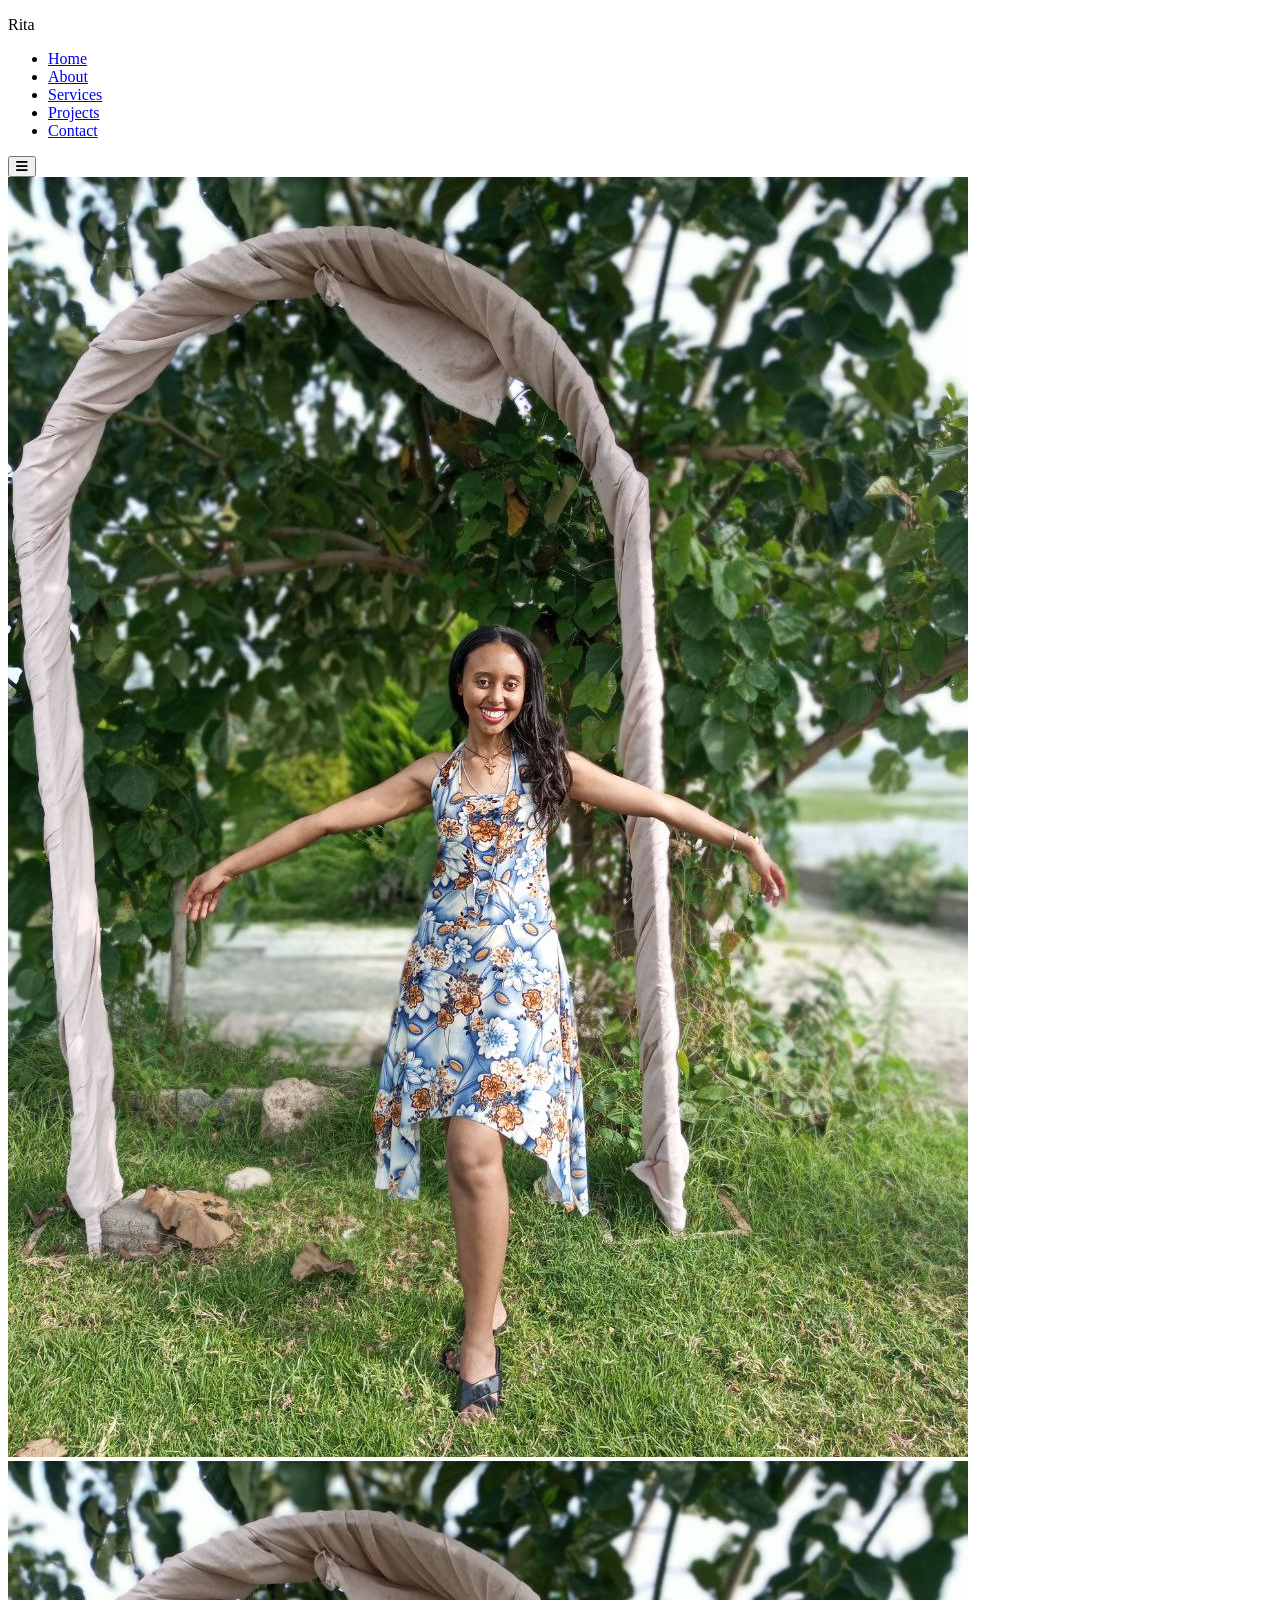
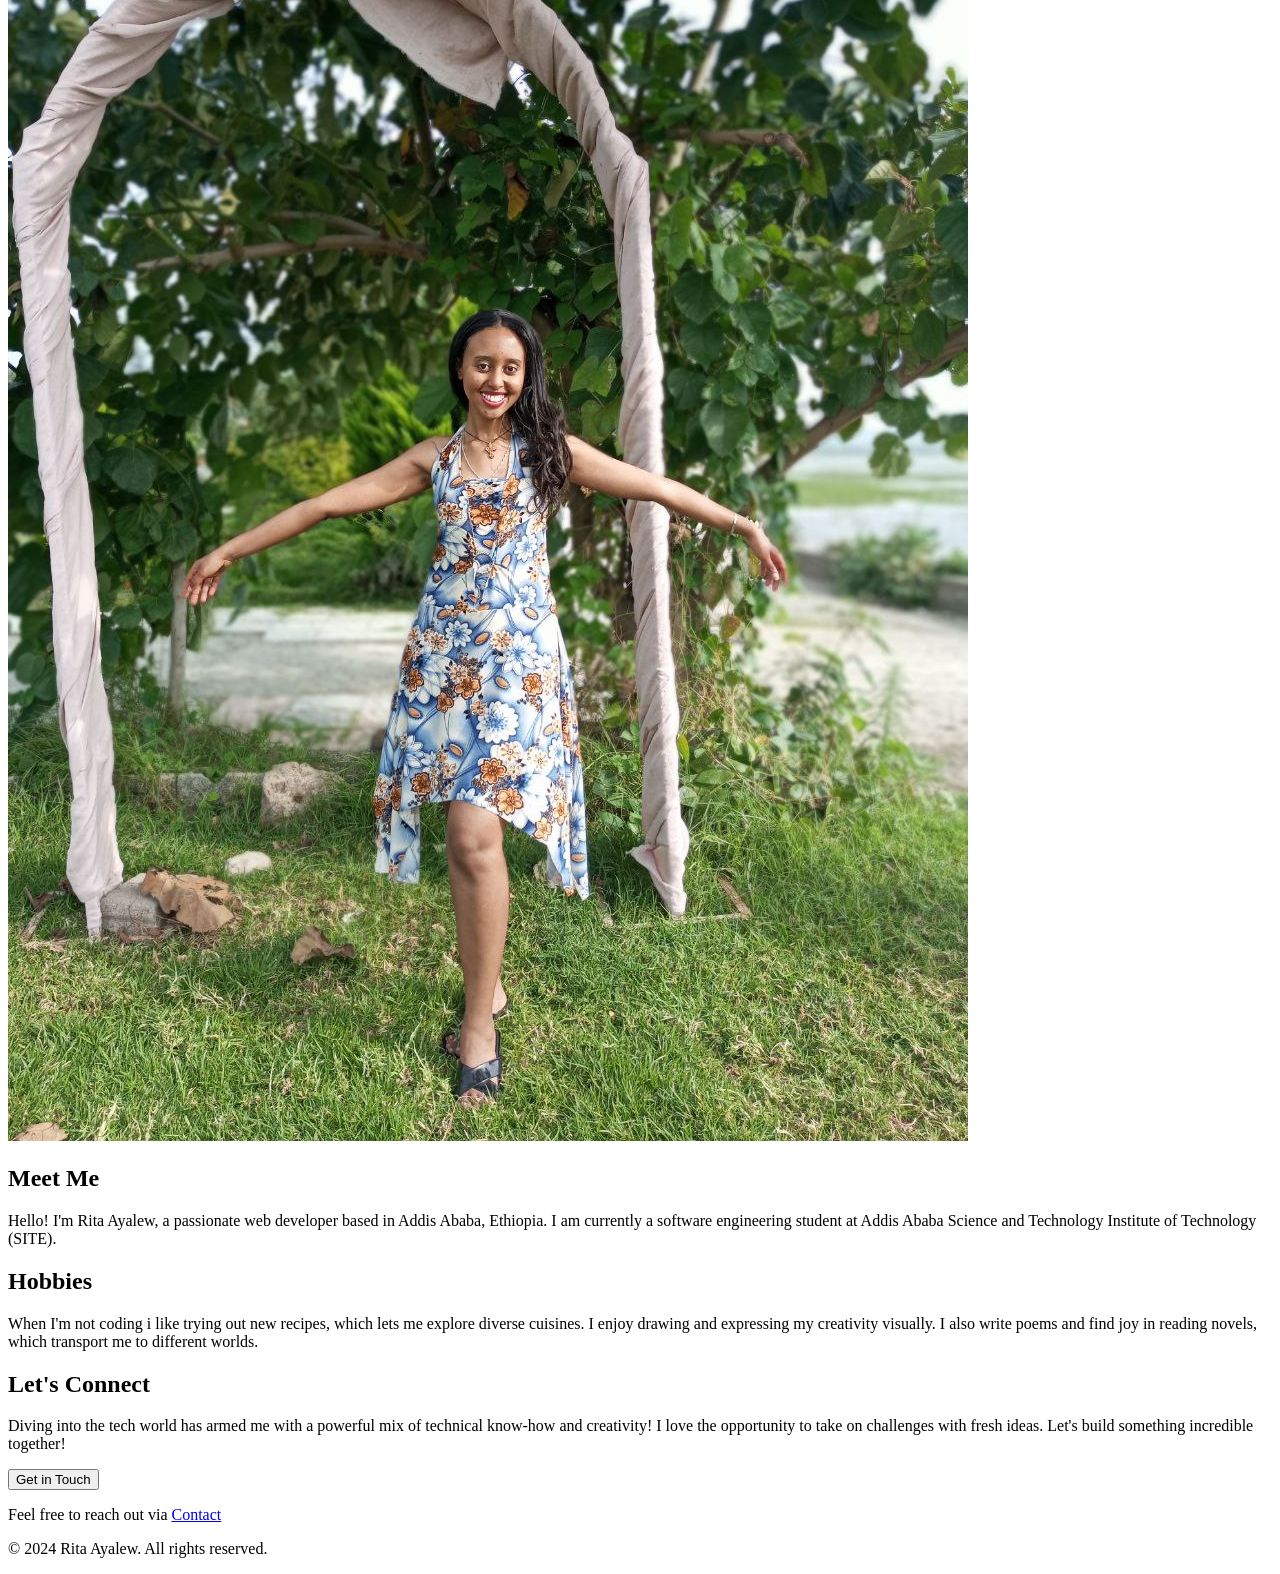
==== src/about.html @ 48b7dfcb "Add files via upload" ====
<!DOCTYPE html>
<html lang="en">
<head>
    <meta charset="UTF-8">
    <meta name="viewport" content="width=device-width, initial-scale=1.0">
    <title>Rita Ayalew - Web Developer</title>
    <link rel="stylesheet" href="https://cdnjs.cloudflare.com/ajax/libs/font-awesome/6.6.0/css/all.min.css">
</head>
<body>
    <header>
        <div>
            <p>Rita</p>
        </div>
        <nav>
            <ul>
                <li><a href="home.html">Home</a></li>
                <li><a href="about.html">About</a></li>
                <li><a href="services.html">Services</a></li>
                <li><a href="projects.html">Projects</a></li>
                <li><a href="contact.html">Contact</a></li>
            </ul>
            <button><i class="fa fa-bars"></i></button>
        </nav>
    </header>
    <main>
        <section>
            <div>
                <img src="images/pic-2.jpg" alt="Portrait of Rita Ayalew, web developer">
                <img src="images/pic-2.jpg" alt="Portrait of Rita Ayalew, web developer-2">
            </div>
            <h2>Meet Me</h2>
            <p>Hello! I'm Rita Ayalew, a passionate web developer based in Addis Ababa, Ethiopia. I am currently a software engineering student at Addis Ababa Science and Technology Institute of Technology (SITE).</p>
        </section>

        <section>
            <h2>Hobbies</h2>
            <p>When I'm not coding i like trying out new recipes, which lets me explore diverse cuisines. I enjoy drawing and expressing my creativity visually. I also write poems and find joy in reading novels, which transport me to different worlds.</p>
        </section>

        <section>
            <div>
                <h2>Let's Connect</h2>
                <p>Diving into the tech world has armed me with a powerful mix of technical know-how and creativity! I love the opportunity to take on challenges with fresh ideas. Let's build something incredible together!</p>
            </div>
            <button onclick="window.location.href='contact.html'">Get in Touch</button>

        </section>
    </main>
    <footer>
        <p>
            Feel free to reach out via 
            <span>
                <a href="contact.html" >Contact</a>
            </span>
        </p> 
        <p>© 2024 Rita Ayalew. All rights reserved.
    </footer>
    
</body>
</html>
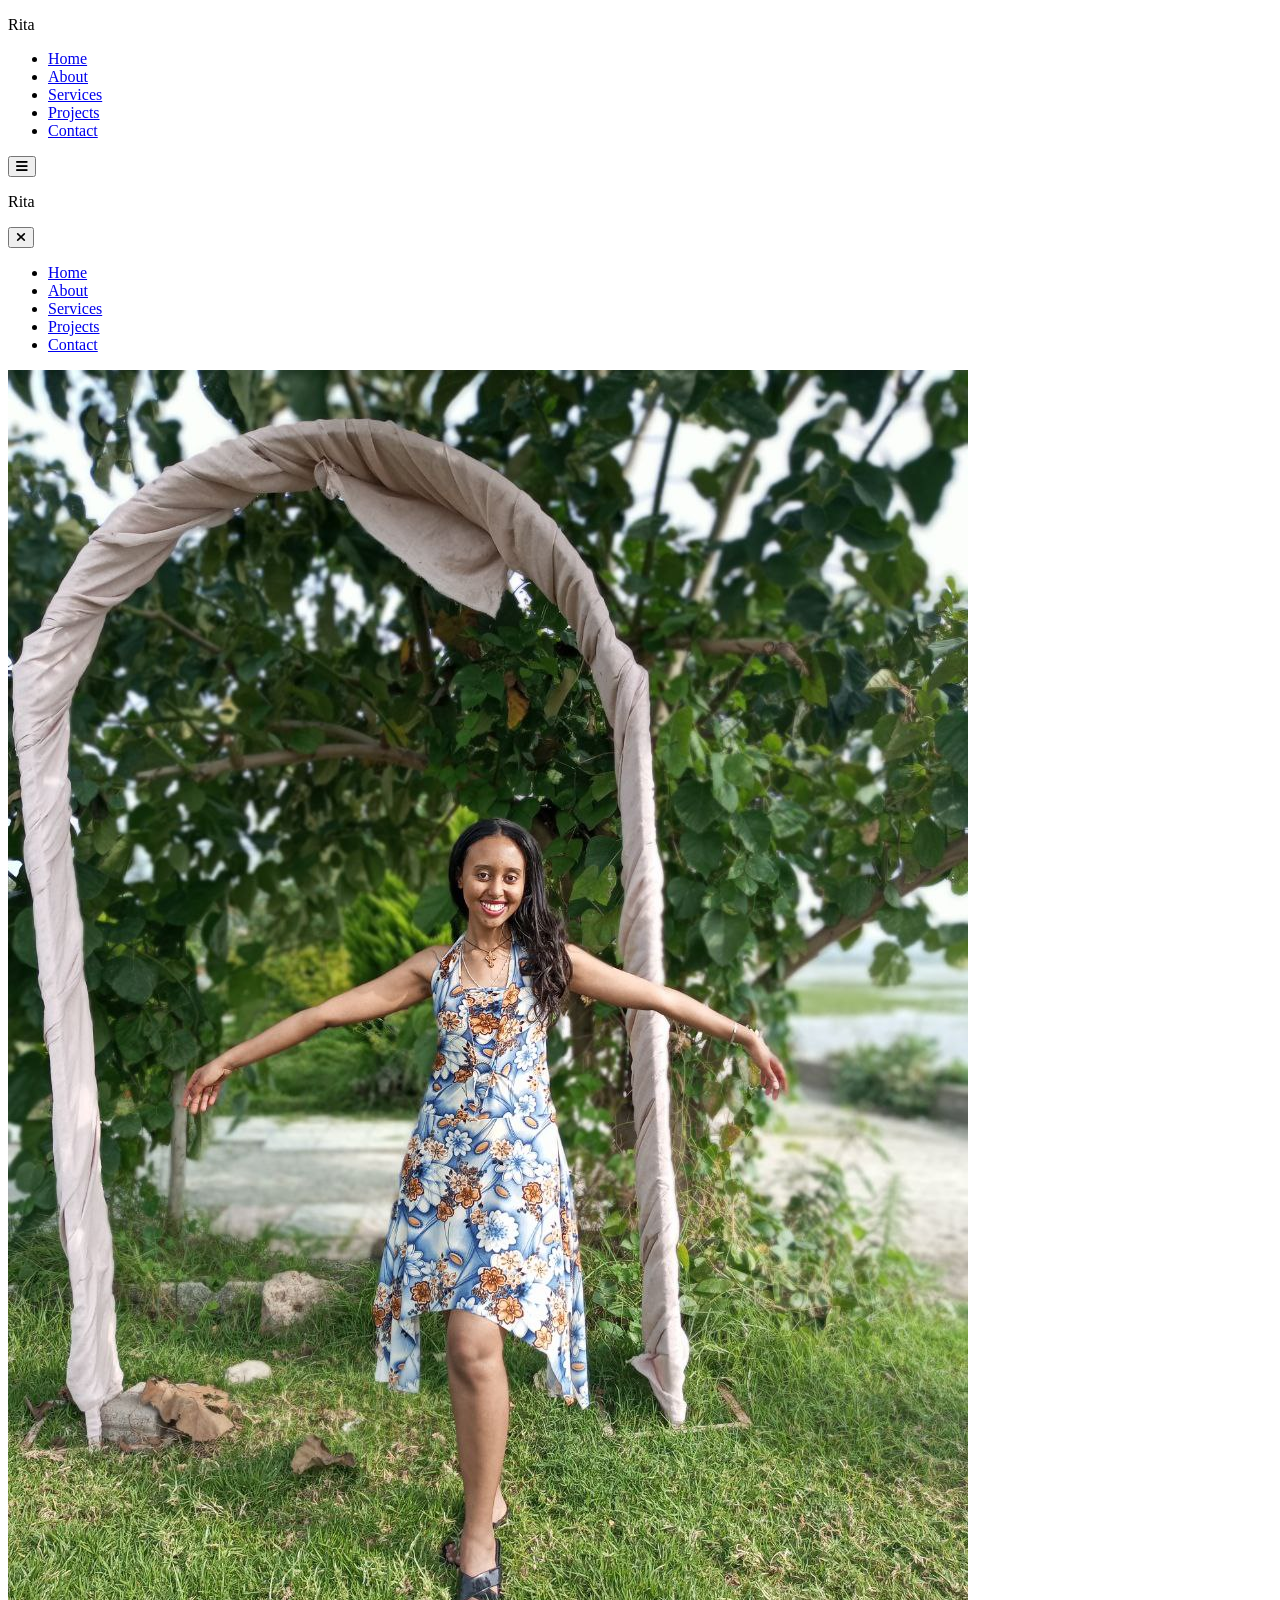
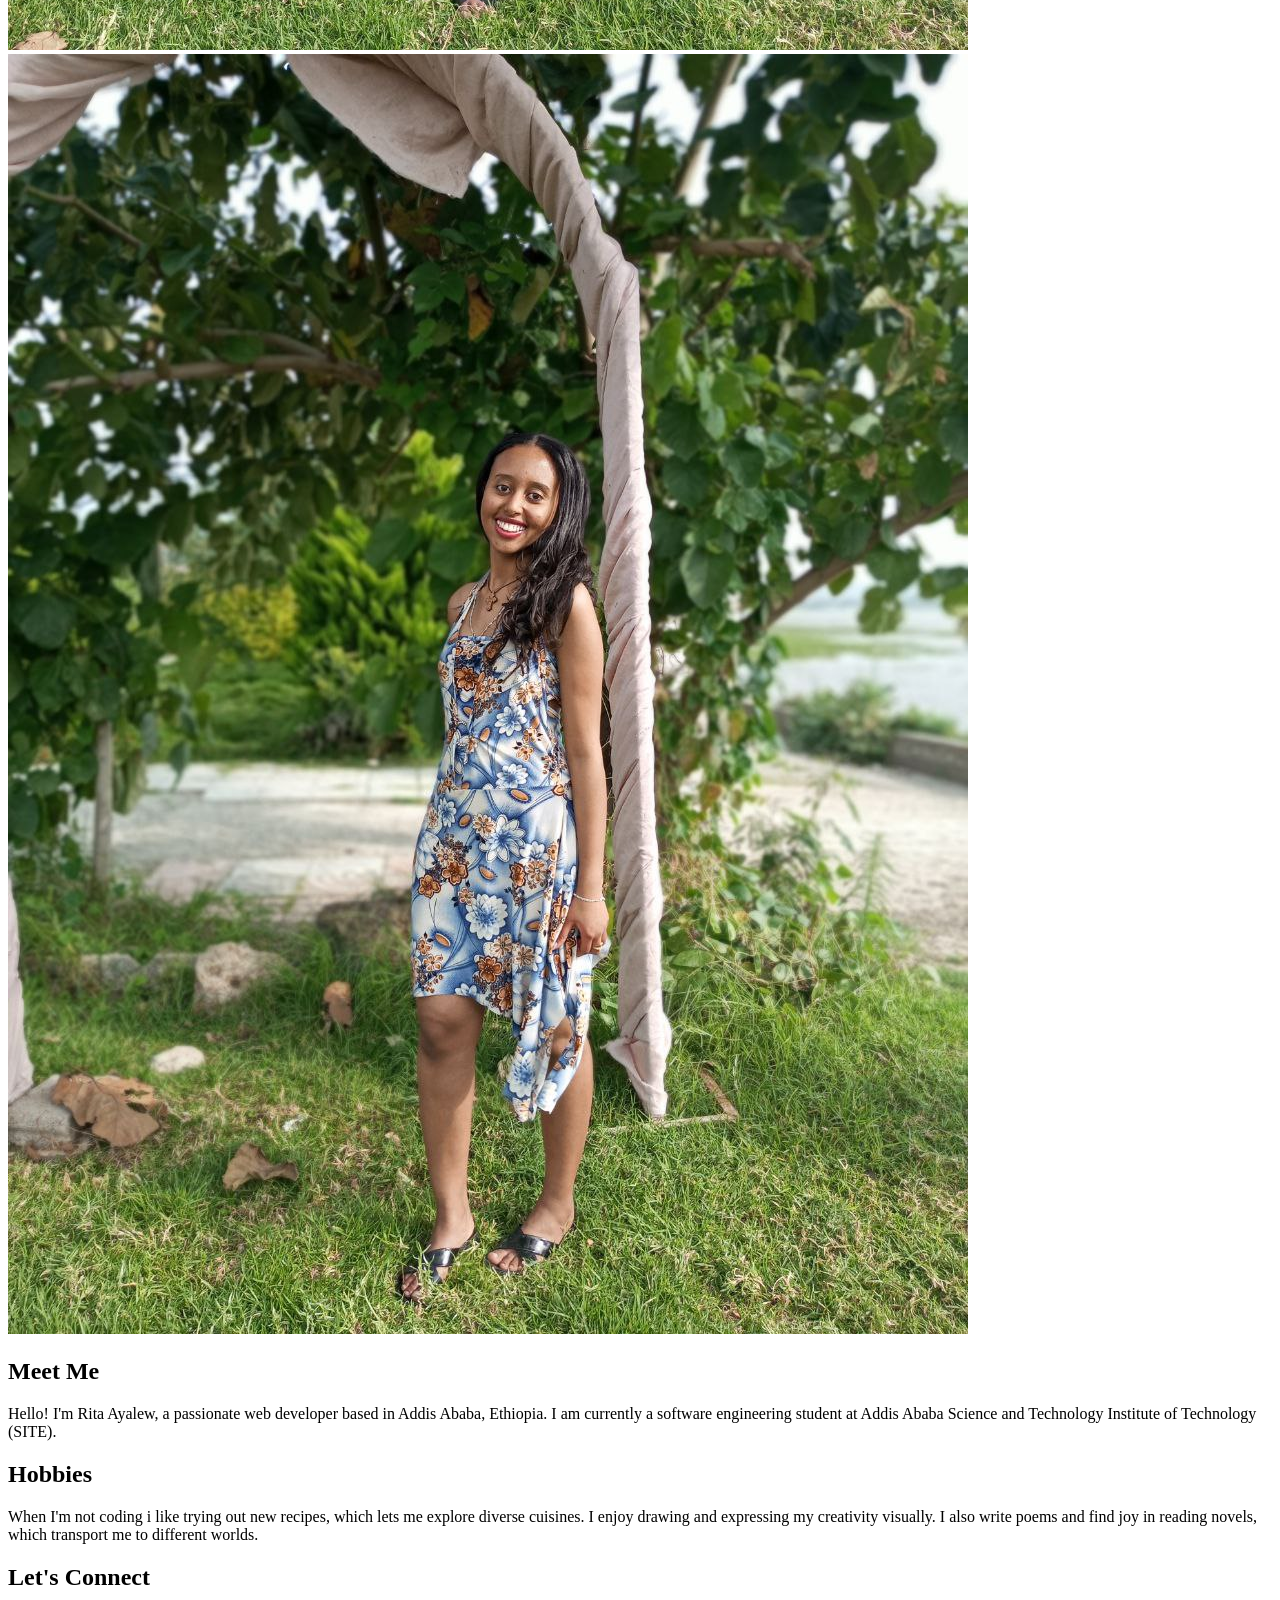
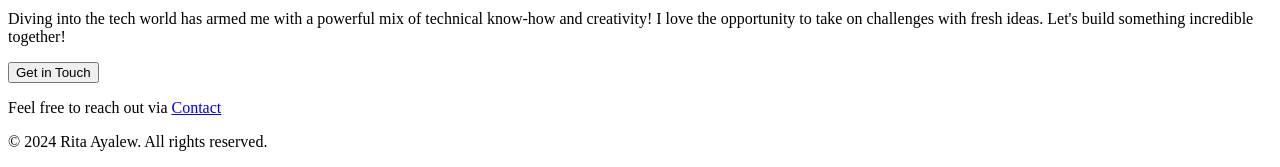
==== commit 3a95fc08: "modify html to enable easy css integration" ====
--- a/src/about.html
+++ b/src/about.html
@@ -5,13 +5,35 @@
     <meta name="viewport" content="width=device-width, initial-scale=1.0">
     <title>Rita Ayalew - Web Developer</title>
     <link rel="stylesheet" href="https://cdnjs.cloudflare.com/ajax/libs/font-awesome/6.6.0/css/all.min.css">
+
+    <link rel="preconnect" href="https://fonts.googleapis.com">
+    <link rel="preconnect" href="https://fonts.gstatic.com" crossorigin>
+    <link href="https://fonts.googleapis.com/css2?family=Ingrid+Darling&family=Inspiration&family=Irish+Grover&display=swap" rel="stylesheet">
+
+    <!-- <link rel="stylesheet" href="./css/common.css">
+    <link rel="stylesheet" href="./css/aboutStyles.css"> -->
 </head>
 <body>
     <header>
-        <div>
+        <div class="logo">
             <p>Rita</p>
         </div>
-        <nav>
+        <nav class="nav-bar">
+            <ul class="nav-links">
+                <li class="nav-link"><a href="home.html">Home</a></li>
+                <li class="nav-link"><a href="about.html">About</a></li>
+                <li class="nav-link"><a href="services.html">Services</a></li>
+                <li class="nav-link"><a href="projects.html">Projects</a></li>
+                <li class="nav-link"><a href="contact.html">Contact</a></li>
+            </ul>
+            <button class="burger-menu"><i class="fa fa-bars"></i></button>
+        </nav>
+    </header>
+        <div class="sidebar">
+            <div class="logo">
+                <p>Rita</p>
+                <button class="close-button"><i class="fa-solid fa-xmark"></i></button>
+            </div>
             <ul>
                 <li><a href="home.html">Home</a></li>
                 <li><a href="about.html">About</a></li>
@@ -19,30 +41,35 @@
                 <li><a href="projects.html">Projects</a></li>
                 <li><a href="contact.html">Contact</a></li>
             </ul>
-            <button><i class="fa fa-bars"></i></button>
-        </nav>
-    </header>
+        </div>
+
     <main>
-        <section>
-            <div>
-                <img src="images/pic-2.jpg" alt="Portrait of Rita Ayalew, web developer">
-                <img src="images/pic-2.jpg" alt="Portrait of Rita Ayalew, web developer-2">
-            </div>
-            <h2>Meet Me</h2>
-            <p>Hello! I'm Rita Ayalew, a passionate web developer based in Addis Ababa, Ethiopia. I am currently a software engineering student at Addis Ababa Science and Technology Institute of Technology (SITE).</p>
+        <section class="about-me">
+            <section class="partition">
+                <div class="image-container">
+                    <div class="image img-1" >
+                        <img src="images/pic-2.jpg" alt="Portrait of Rita Ayalew, web developer">
+                    </div>
+                    <div class="image img-2" >
+                        <img src="images/pic-3.jpg" alt="Portrait of Rita Ayalew, web developer-2">
+                    </div>
+                </div>
+                <h2>Meet Me</h2>
+                <p>Hello! I'm Rita Ayalew, a passionate web developer based in Addis Ababa, Ethiopia. I am currently a software engineering student at Addis Ababa Science and Technology Institute of Technology (SITE).</p>
+            </section>
+    
+            <section class="partition hobbies">
+                <h2>Hobbies</h2>
+                <p>When I'm not coding i like trying out new recipes, which lets me explore diverse cuisines. I enjoy drawing and expressing my creativity visually. I also write poems and find joy in reading novels, which transport me to different worlds.</p>
+            </section>
         </section>
-
-        <section>
-            <h2>Hobbies</h2>
-            <p>When I'm not coding i like trying out new recipes, which lets me explore diverse cuisines. I enjoy drawing and expressing my creativity visually. I also write poems and find joy in reading novels, which transport me to different worlds.</p>
-        </section>
-
-        <section>
-            <div>
+        
+        <section class="lets-connect">
+            <div class="circle">
                 <h2>Let's Connect</h2>
                 <p>Diving into the tech world has armed me with a powerful mix of technical know-how and creativity! I love the opportunity to take on challenges with fresh ideas. Let's build something incredible together!</p>
             </div>
-            <button onclick="window.location.href='contact.html'">Get in Touch</button>
+            <button class="call-to-action-btn" onclick="window.location.href='contact.html'">Get in Touch</button>
 
         </section>
     </main>
@@ -56,5 +83,6 @@
         <p>© 2024 Rita Ayalew. All rights reserved.
     </footer>
     
+    <!-- <script src="./javascript/script.js"></script> -->
 </body>
 </html>
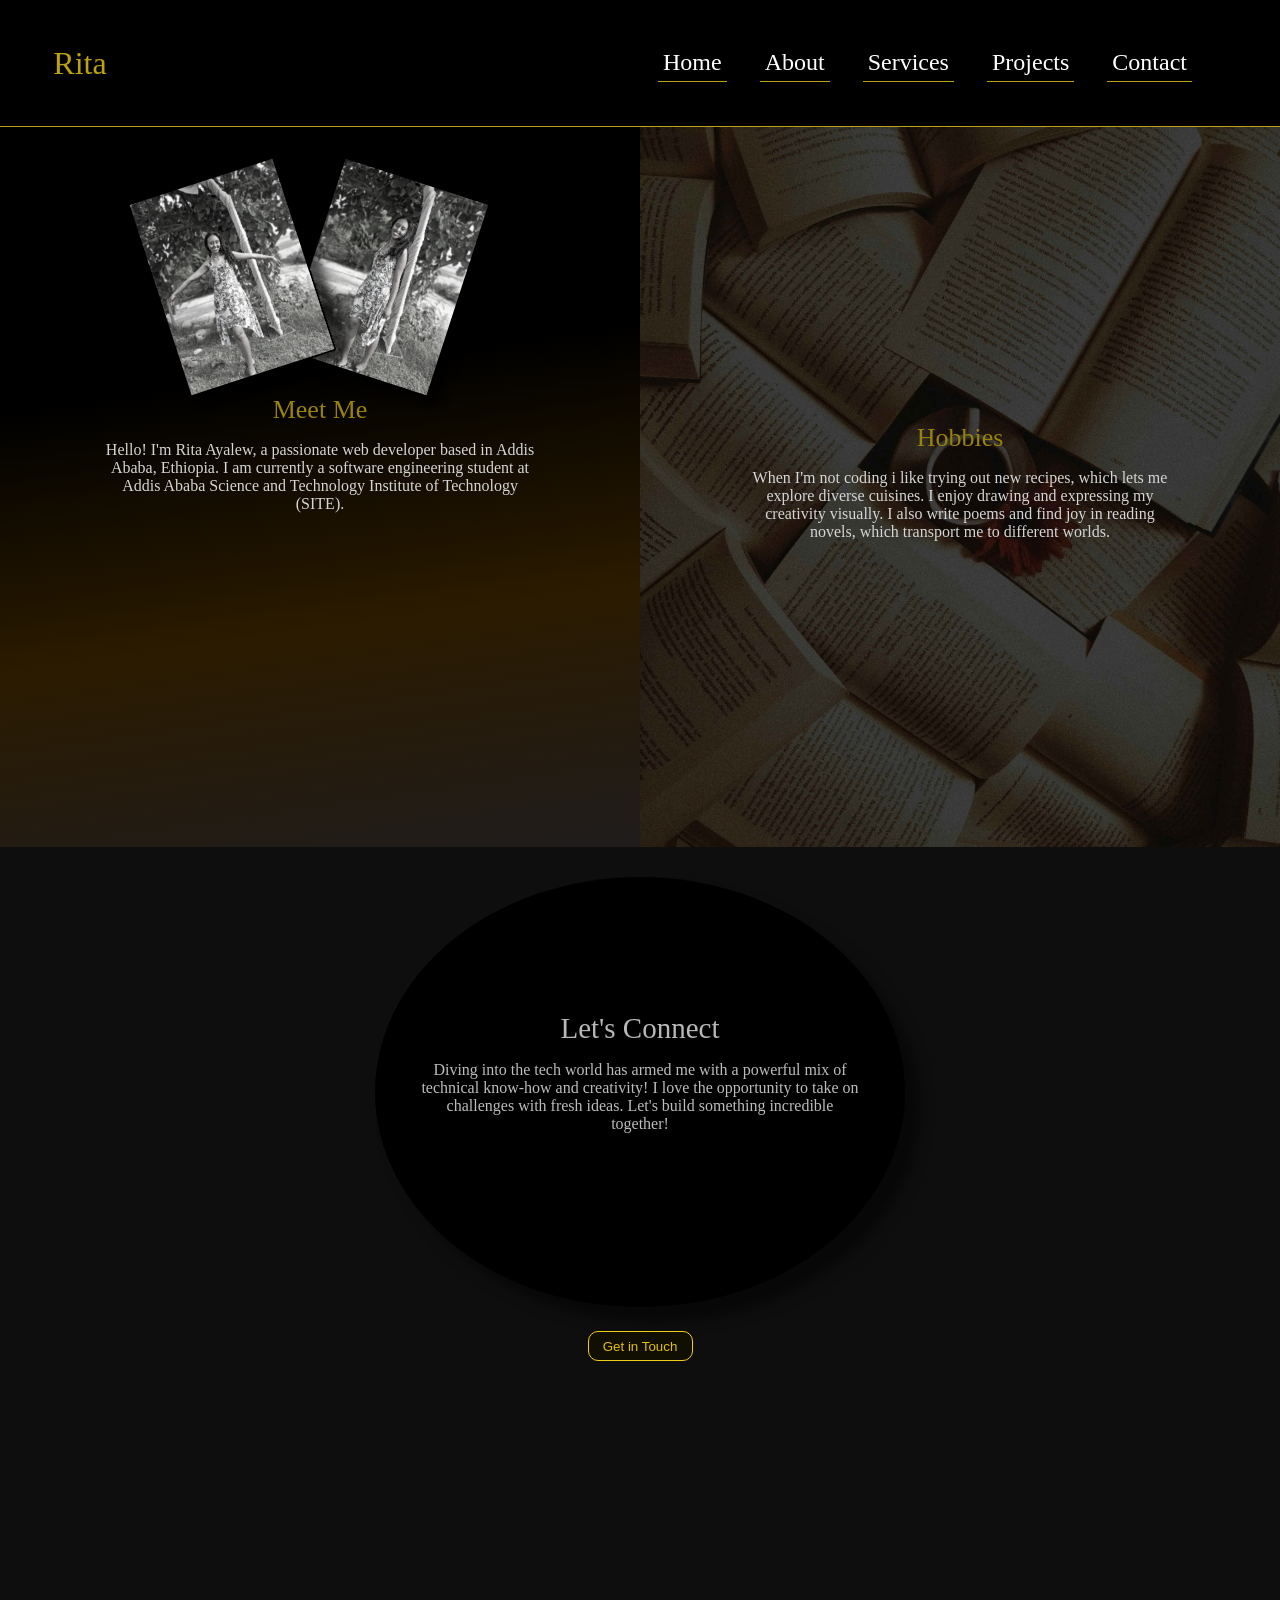
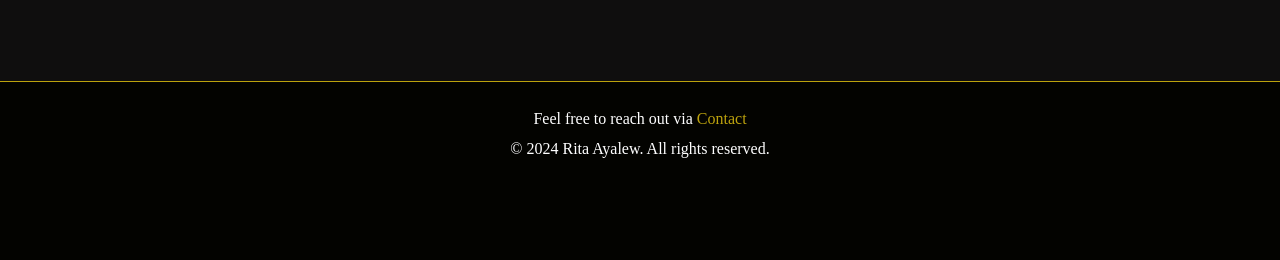
==== commit 90c0560a: "add css that matches figma design" ====
--- a/src/about.html
+++ b/src/about.html
@@ -10,8 +10,8 @@
     <link rel="preconnect" href="https://fonts.gstatic.com" crossorigin>
     <link href="https://fonts.googleapis.com/css2?family=Ingrid+Darling&family=Inspiration&family=Irish+Grover&display=swap" rel="stylesheet">
 
-    <!-- <link rel="stylesheet" href="./css/common.css">
-    <link rel="stylesheet" href="./css/aboutStyles.css"> -->
+    <link rel="stylesheet" href="./css/common.css">
+    <link rel="stylesheet" href="./css/aboutStyles.css">
 </head>
 <body>
     <header>
--- a/src/css/common.css
+++ b/src/css/common.css
@@ -0,0 +1,151 @@
+*{
+    margin: 0;
+    padding: 0;
+}
+body{
+    max-height: 100vh;
+}
+header{
+    position: sticky;
+    top: 0;
+    z-index: 20;
+    max-width: 100%;
+    height: 14vh;
+    background-color: black;
+    display: flex;
+    align-items: center;
+    border-bottom: 1px solid #BCA20D;
+}
+.logo{
+    width: 100px;
+    margin: 0 auto 0 30px;
+}
+.logo p{
+    color: #BCA20D;
+    font-size: 32px;
+    text-align: center;
+    font-family: "inspiration", serif;
+}
+nav{
+    display: flex;
+    align-items: center;
+    margin-right: 55px;
+    
+}
+header ul{
+    width: 600px;
+    list-style: none;
+    display: flex;
+    justify-content: space-evenly;
+    align-items: center;
+}
+header ul li, .sidebar ul li{
+    padding: 5px;
+    border-bottom: 1px solid #BCA20D;
+    font-family: "Ingrid Darling", serif;
+}
+header ul li a, .sidebar ul li a{
+    font-size: 24px;
+    text-decoration: none;
+    color: white;
+}
+header ul li:hover, .sidebar ul li:hover{
+    background-color: #4C420A;
+    border-bottom: 1px solid white;
+}
+.sidebar{
+    width: 400px;
+    height: 100vh;
+    position: fixed;
+    top: 0;
+    right: 0;
+    z-index: 999;
+    background-color: #100e0e;
+    display: none;
+    flex-direction: column;
+    opacity: 0.9;
+    box-shadow: -20px 0px 60px rgba(0, 0, 0, 0.8);
+}
+.sidebar ul{
+    height: 380px;
+    display: flex;
+    flex-direction: column;
+    justify-content: space-around;
+    align-items: center;
+    list-style: none;
+}
+.sidebar .logo{
+    margin: 0 auto 16px;
+    padding: 0 30px;
+    height: 14vh;
+    width: 250px;
+    display: flex;
+    justify-content: space-between;
+    align-items: center;
+    border-bottom: 1px solid #BCA20D;
+}
+.sidebar ul li{
+    padding: 10px 30px
+}
+.burger-menu{
+    display: none;
+    background-color: transparent;
+    border: none;
+    cursor: pointer;
+}
+.burger-menu .fa-bars{
+    color: white;
+    font-size: 25px;
+    width: 30px;
+}
+.close-button{
+    background-color: transparent;
+    border: none;
+    cursor: pointer;
+}
+.close-button .fa-xmark{
+    color: rgb(118, 5, 5);
+    font-size: 30px;
+}
+@media (max-width:768px) {
+    .nav-bar .nav-links{
+        display: none;
+    }
+    .burger-menu{
+        display: block;
+    }
+}
+@media (max-width:1190px){
+    header ul{
+        margin-right: -30px;
+        width: 500px;
+    }
+}
+
+.call-to-action-btn:focus{
+    border: none;
+    color: white;
+}
+
+
+
+
+footer{
+    padding: 16px 0 0px;
+    background-color: #030300;
+    width: 100%;
+    height: 18vh;
+    border-top: 1px solid #BCA20D;
+}
+footer p{
+    color: white;
+    text-align: center;
+    margin: 12px 0;
+}
+footer a{
+    color: #BCA20D;
+    text-decoration: none;
+}
+footer a:hover{
+    color: #d9cf9e;
+}
--- a/src/css/aboutStyles.css
+++ b/src/css/aboutStyles.css
@@ -0,0 +1,142 @@
+.about-me{
+    display: flex; 
+}
+.about-me .partition{
+    height: 80vh;
+    width: 50%;
+    background-image: linear-gradient(-188deg,rgb(0, 0, 0) 35%,#2b1b00,rgb(31, 28, 28) );
+}
+.partition .image-container{
+    width: 330px;
+    margin: 48px auto 0;
+    display: flex;
+}
+.image-container img{
+    width: 190px;
+    object-fit: cover;
+    margin: -38px -28px 0;
+    filter: grayscale(95%); 
+}
+.image-container .image{
+    width: 150px;
+    height: 200px;
+    overflow: hidden;
+    border: 2px solid black;
+    box-shadow: 12px 8px 8px rgb(0,0,0,0.6);
+}
+.image-container:hover  .img-1{
+    transform: rotatey(80deg);
+    transform-origin: right;
+    transition: transform 2s ease;
+}
+.image-container:hover  .img-2{
+    transform: rotatey(-80deg);
+    transform-origin: left;
+    transition: transform 2s ease;
+}
+.image-container .img-1{
+    transform: rotate(-18deg);
+    z-index: 3;
+}
+.image-container .img-2{
+    transform: rotate(18deg);
+}
+.partition h2{
+    font-family: "Irish Grover", serif;
+    font-size: 26px;
+    font-weight: 400;
+    text-align: center;
+    margin: 16px 0;
+    color: #98830a;
+}
+.partition p{
+    margin: 0 16%;
+    text-align: center;
+    color: rgb(213, 213, 213);
+}
+.about-me .hobbies{
+    position: relative;
+    background-image: url(../images/aesthetic-image.jpg);
+    background-size: cover; /* Makes the background cover the entire container */ 
+    background-position: center; /* Centers the background image */ 
+    background-repeat: no-repeat;
+    display: flex;
+    flex-direction: column;
+    justify-content: center;
+    align-items: center;
+}
+.about-me .hobbies::before { 
+    content: ''; 
+    position: absolute; 
+    top: 0; 
+    left: 0; 
+    width: 100%; 
+    height: 100%; 
+    background-color: rgba(0, 0, 0, 0.7); /* Black color with 50% transparency */ 
+    z-index: 1; /* Places the overlay above the background image */ 
+}
+.about-me .hobbies > *{
+    position: relative;
+    z-index: 3;
+}
+.about-me .hobbies h2{
+    margin: -10px 0 16px;
+}
+.lets-connect{
+    padding: 30px 0;
+    background-color: #0f0e0e;
+    height: 86vh;
+}
+.lets-connect .circle{
+    max-width: 500px;
+    margin: 0 auto;
+    height: 400px;
+    border-radius: 50%;
+    padding: 15px;
+    background-color: black;
+    display: flex;
+    flex-direction: column;
+    justify-content: center;
+    align-items: center;
+    box-shadow: 15px 15px 13px rgba(0, 0, 0, 0.5); 
+}
+.lets-connect .circle h2{
+    text-align: center;
+    font-weight: 400;
+    margin: -40px 0 16px;
+    color: rgb(184, 184, 184);
+    font-family: "Irish Grover", serif;
+    font-size: 29px;
+
+}
+.lets-connect .circle p{
+    margin: 0 30px;
+    text-align: center;
+    color: rgb(188, 188, 188);
+}
+
+.lets-connect .call-to-action-btn{
+    margin: 24px auto;
+    display: flex;
+    justify-content: center;
+    align-items: center;
+    width: 105px;
+    height: 30px;
+    background-color: #110F01;
+    color: #E3C103;
+    border: 1px solid #EFCE16;
+    border-radius: 10px;
+}
+.lets-connect .call-to-action-btn:hover{
+    background-color: #DEBE0D;
+    color: black;
+    border: 1px solid black;
+}
+@media (max-width:768px) {
+    .about-me{
+        display: block;
+    }
+    .about-me .partition{
+        width: 100%;
+    }
+}
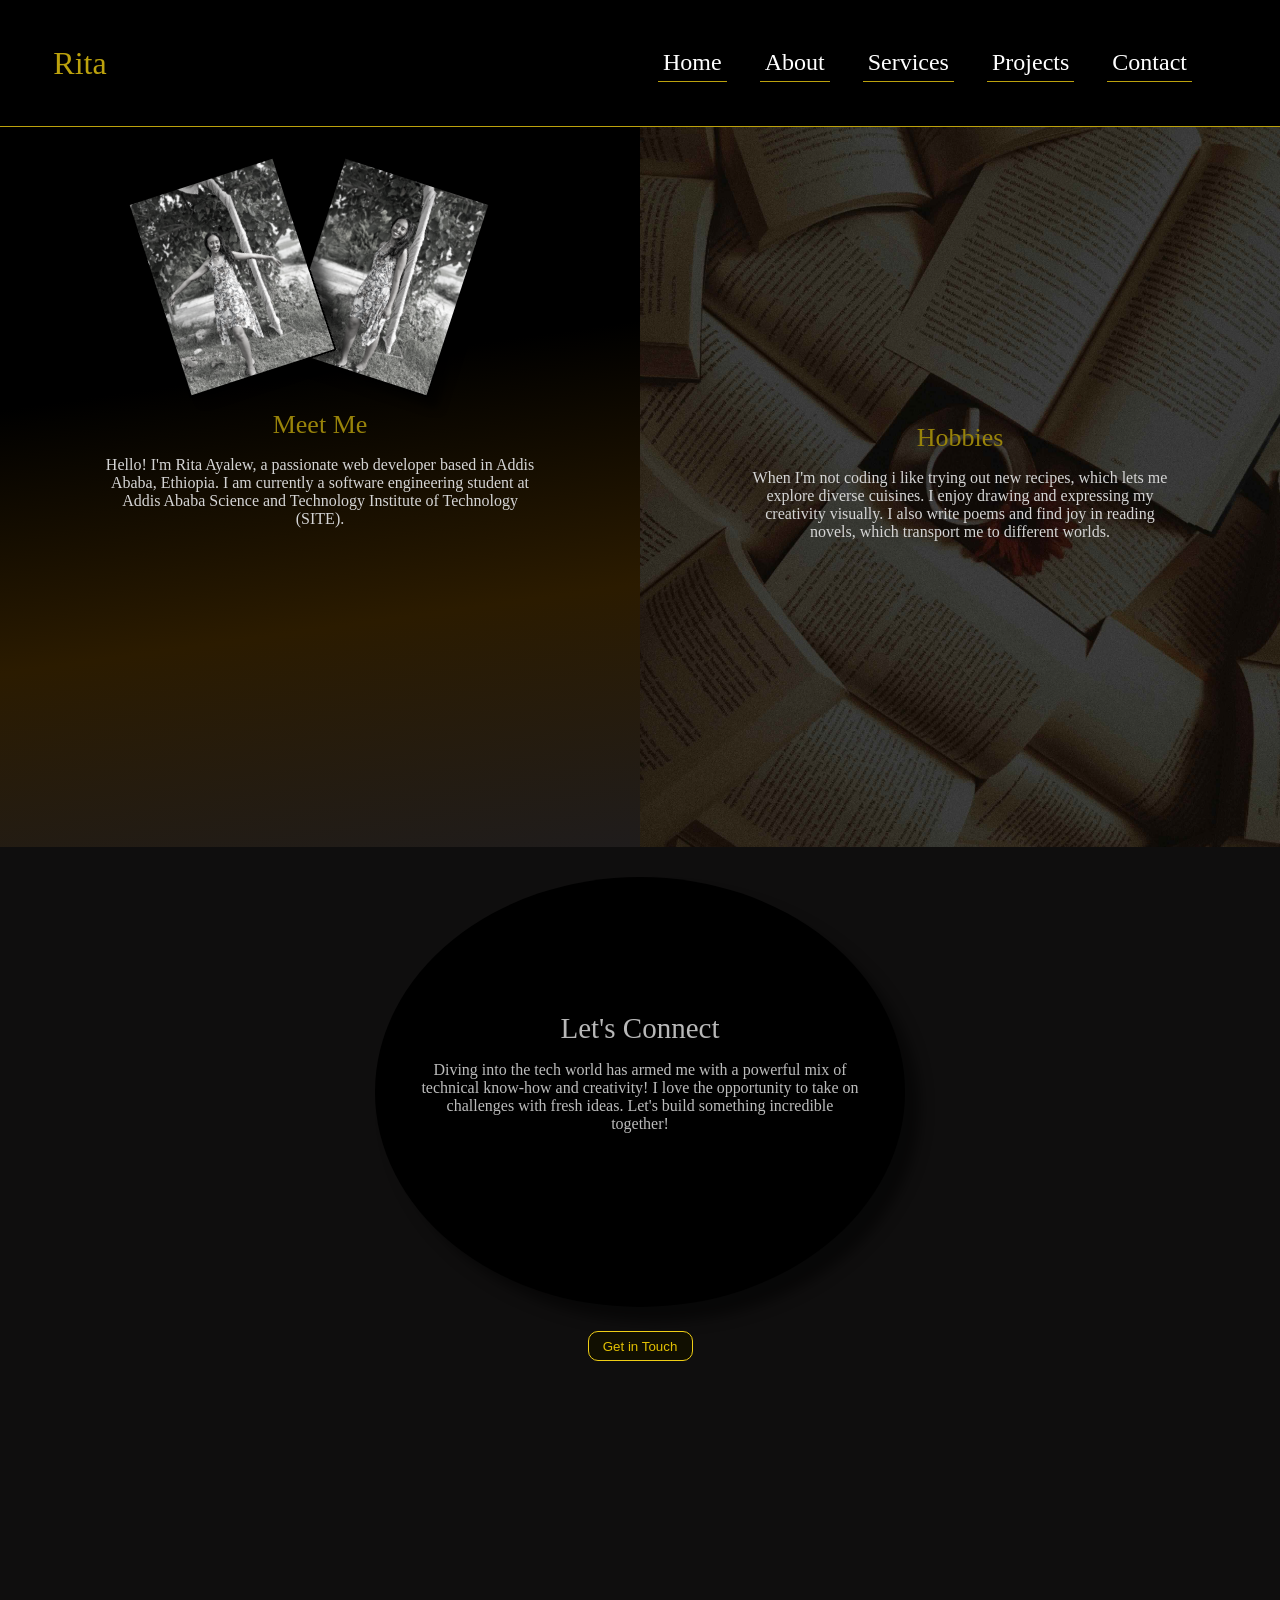
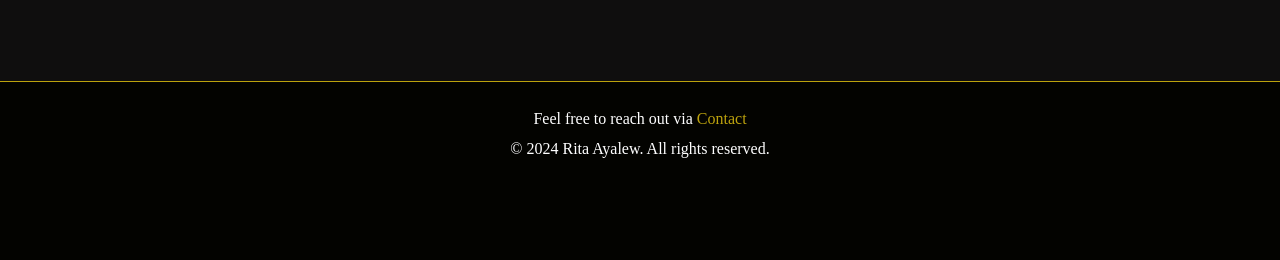
==== commit 8cfb6566: "add javascript that enable necessary features" ====
--- a/src/about.html
+++ b/src/about.html
@@ -83,6 +83,6 @@
         <p>© 2024 Rita Ayalew. All rights reserved.
     </footer>
     
-    <!-- <script src="./javascript/script.js"></script> -->
+    <script src="./javascript/script.js"></script>
 </body>
 </html>
--- a/src/css/common.css
+++ b/src/css/common.css
@@ -53,6 +53,9 @@
     background-color: #4C420A;
     border-bottom: 1px solid white;
 }
+.blur { 
+    filter: blur(8px); 
+}
 .sidebar{
     width: 400px;
     height: 100vh;
@@ -60,7 +63,7 @@
     top: 0;
     right: 0;
     z-index: 999;
-    background-color: #100e0e;
+    background-color: rgb(16, 14, 14);
     display: none;
     flex-direction: column;
     opacity: 0.9;
@@ -104,7 +107,7 @@
     cursor: pointer;
 }
 .close-button .fa-xmark{
-    color: rgb(118, 5, 5);
+    color: rgb(118, 58, 5);
     font-size: 30px;
 }
 @media (max-width:768px) {
--- a/src/css/aboutStyles.css
+++ b/src/css/aboutStyles.css
@@ -8,7 +8,8 @@
 }
 .partition .image-container{
     width: 330px;
-    margin: 48px auto 0;
+    padding: 48px 0 15px;
+    margin: 0 auto ;
     display: flex;
 }
 .image-container img{
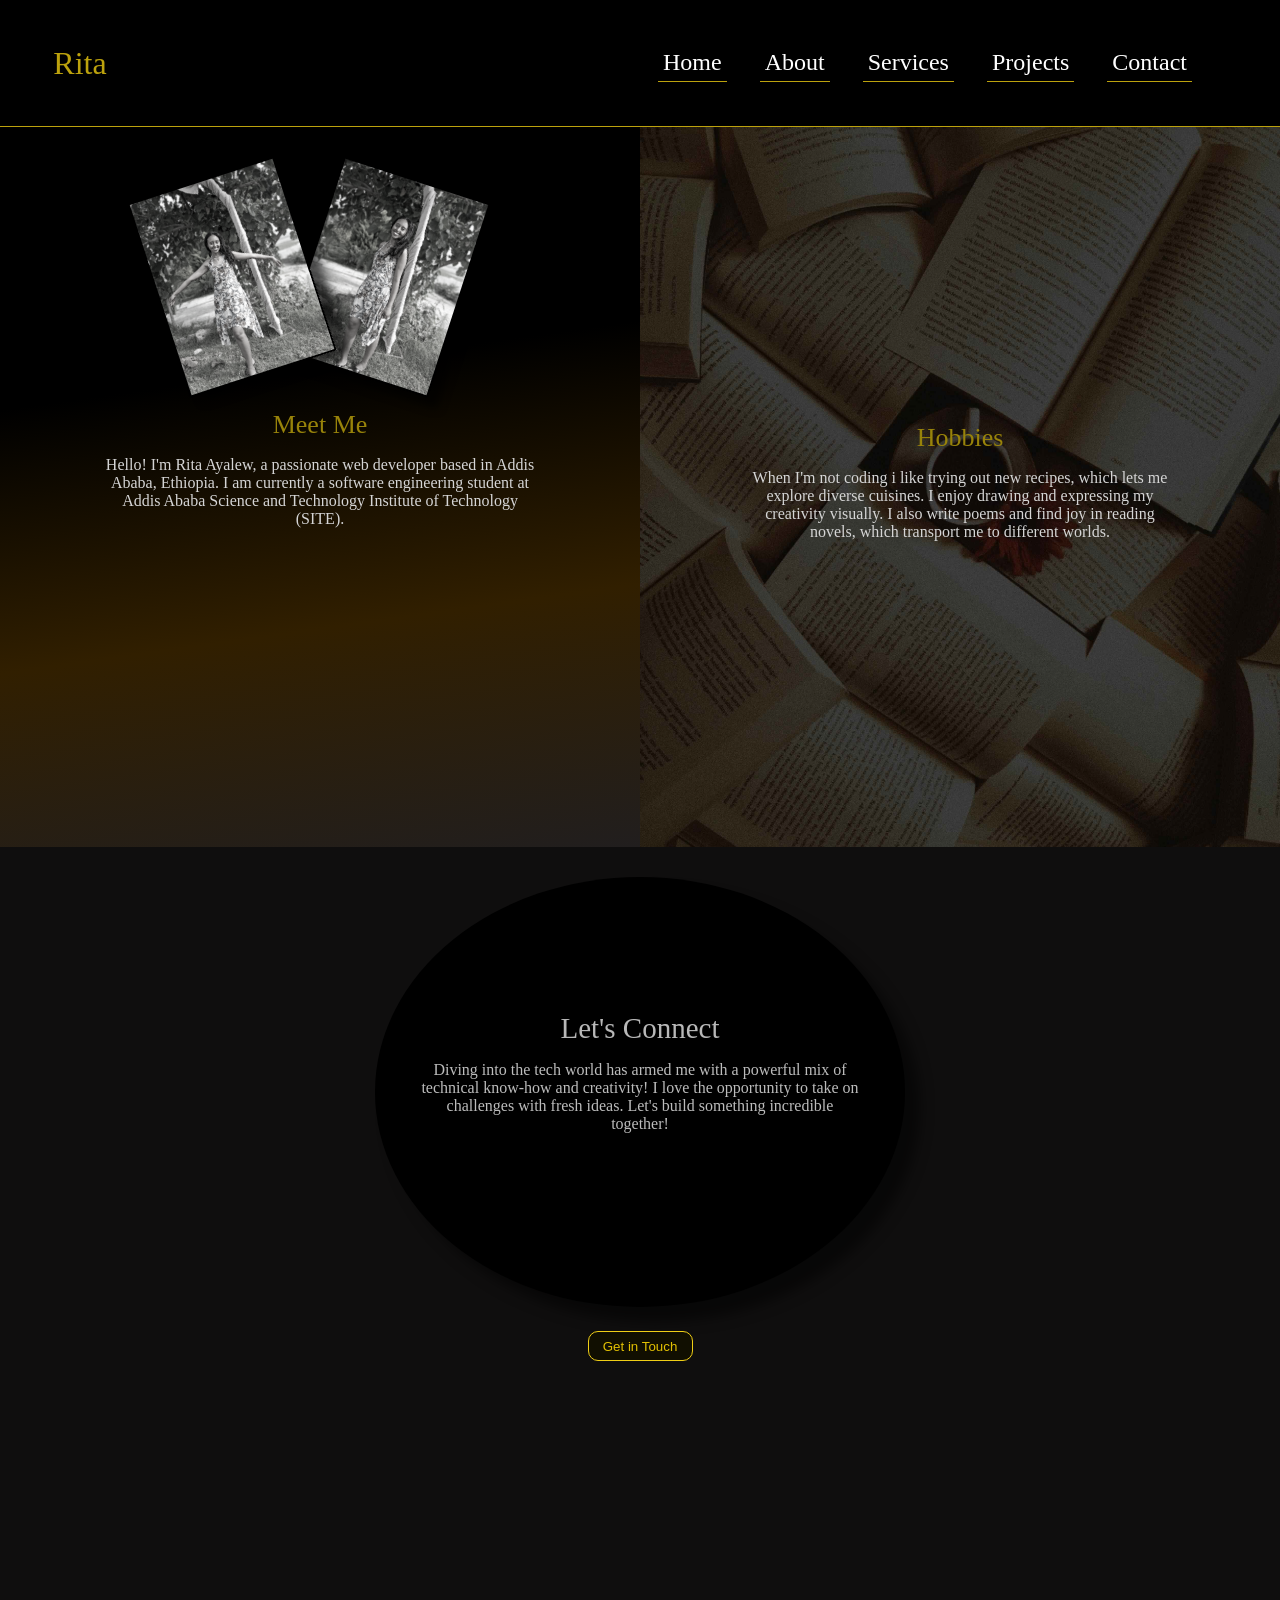
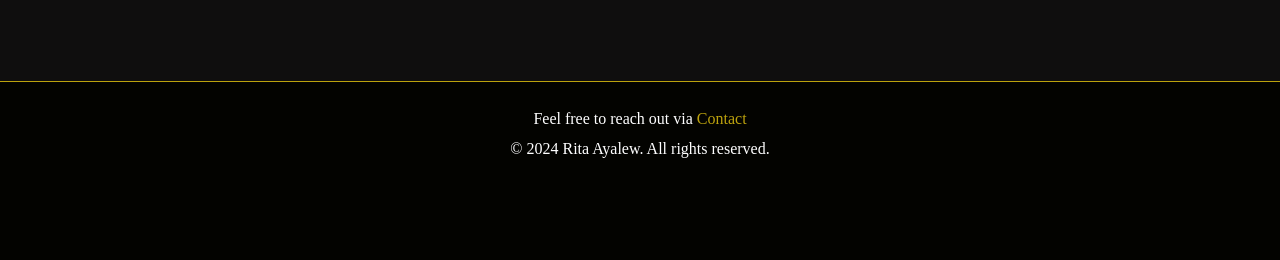
==== commit b1fe62d1: "adjust paths and links" ====
--- a/src/about.html
+++ b/src/about.html
@@ -20,7 +20,7 @@
         </div>
         <nav class="nav-bar">
             <ul class="nav-links">
-                <li class="nav-link"><a href="home.html">Home</a></li>
+                <li class="nav-link"><a href="../index.html">Home</a></li>
                 <li class="nav-link"><a href="about.html">About</a></li>
                 <li class="nav-link"><a href="services.html">Services</a></li>
                 <li class="nav-link"><a href="projects.html">Projects</a></li>
@@ -35,7 +35,7 @@
                 <button class="close-button"><i class="fa-solid fa-xmark"></i></button>
             </div>
             <ul>
-                <li><a href="home.html">Home</a></li>
+                <li><a href="../index.html">Home</a></li>
                 <li><a href="about.html">About</a></li>
                 <li><a href="services.html">Services</a></li>
                 <li><a href="projects.html">Projects</a></li>
--- a/src/css/aboutStyles.css
+++ b/src/css/aboutStyles.css
@@ -4,7 +4,7 @@
 .about-me .partition{
     height: 80vh;
     width: 50%;
-    background-image: linear-gradient(-188deg,rgb(0, 0, 0) 35%,#2b1b00,rgb(31, 28, 28) );
+    background-image: linear-gradient(-188deg,rgb(0, 0, 0) 35%,#311f00,rgb(33, 30, 30) );
 }
 .partition .image-container{
     width: 330px;
